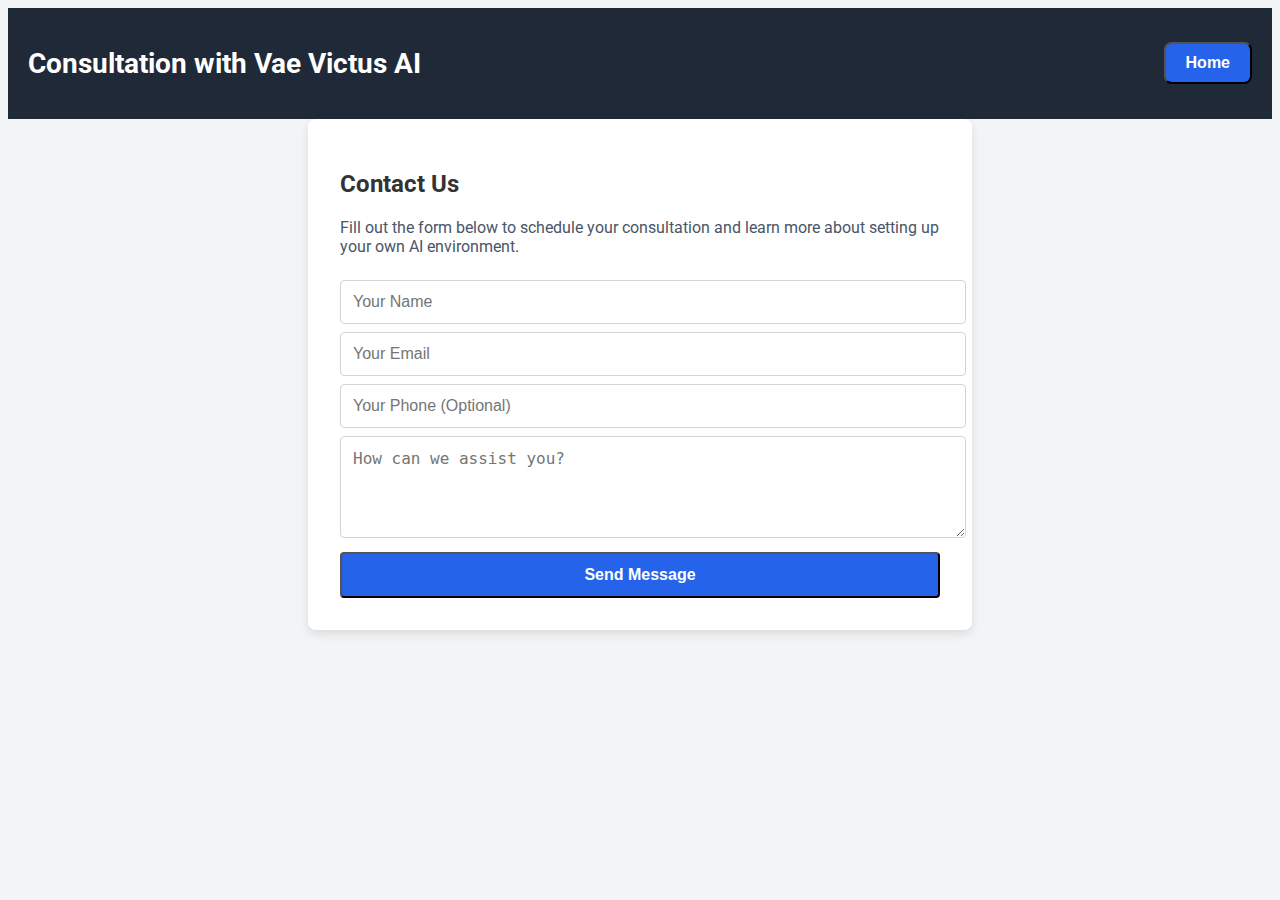
==== consultation.html @ 9afa5883 "new method" ====
<!DOCTYPE html>
<html lang="en">
<head>
    <meta charset="UTF-8">
    <meta name="viewport" content="width=device-width, initial-scale=1.0">
    <title>Consultation - Vae Victus AI</title>
    <link href="https://fonts.googleapis.com/css2?family=Roboto:wght@400;700&display=swap" rel="stylesheet">
    <style>
        /* General styles */
        body {
            font-family: 'Roboto', sans-serif;
            background-color: #f3f4f6;
            color: #333;
        }
        
        /* Header styles */
        header {
            background-color: #1f2937;
            color: white;
            padding: 20px;
            display: flex;
            justify-content: space-between;
            align-items: center;
        }

        header h1 {
            font-size: 1.75rem;
        }

        /* Home button */
        .home-button {
            background-color: #2563eb;
            color: white;
            padding: 10px 20px;
            border-radius: 8px;
            font-weight: bold;
            font-size: 1rem;
            cursor: pointer;
            transition: background-color 0.3s ease;
            text-align: center;
            outline: none;
        }

        .home-button:hover {
            background-color: #1d4ed8;
        }

        .home-button:focus {
            box-shadow: 0 0 0 3px rgba(37, 99, 235, 0.3);
        }
        
        /* Contact form styles */
        .contact-form {
            background-color: white;
            padding: 2rem;
            box-shadow: 0px 4px 10px rgba(0, 0, 0, 0.1);
            border-radius: 8px;
            max-width: 600px;
            margin: auto;
        }
        
        .contact-form h2 {
            color: #333;
        }
        
        .contact-form p {
            color: #4a5568;
        }
        
        /* Form inputs */
        .contact-form input,
        .contact-form textarea {
            width: 100%;
            padding: 12px;
            margin-top: 8px;
            border: 1px solid #d1d5db;
            border-radius: 4px;
            font-size: 1rem;
            color: #333;
        }
        
        .contact-form input:focus,
        .contact-form textarea:focus {
            outline: none;
            border-color: #2563eb;
            box-shadow: 0 0 0 3px rgba(37, 99, 235, 0.3);
        }
        
        .contact-form textarea {
            resize: vertical;
        }
        
        /* Submit button */
        .contact-form button {
            width: 100%;
            padding: 12px;
            background-color: #2563eb;
            color: white;
            font-weight: bold;
            border-radius: 4px;
            font-size: 1rem;
            margin-top: 10px;
            cursor: pointer;
            transition: background-color 0.3s ease;
        }
        
        .contact-form button:hover {
            background-color: #1d4ed8;
        }
        
        /* Footer */
        footer {
            background-color: #1f2937;
            color: #f3f4f6;
            padding: 10px 0;
            text-align: center;
            box-shadow: 0 -4px 6px rgba(0, 0, 0, 0.1);
            margin-top: 20px;
        }
        
        footer p {
            font-size: 0.9rem;
        }
        
        /* Responsive adjustments */
        @media (max-width: 768px) {
            .contact-form {
                padding: 1.5rem;
            }
            .contact-form h2 {
                font-size: 1.75rem;
            }
        }
    </style>
</head>
<body>

    <!-- Header with Home button -->
    <header>
        <h1>Consultation with Vae Victus AI</h1>
        <button onclick="window.location.href='index.html'" class="home-button">Home</button>
    </header>
    
    <!-- Main content with contact form -->
    <main class="container mx-auto px-6 py-12">
        <section id="contact" class="contact-form">
            <h2 class="text-2xl font-bold text-center mb-4">Contact Us</h2>
            <p class="text-center mb-6 text-gray-600">
                Fill out the form below to schedule your consultation and learn more about setting up your own AI environment.
            </p>
            <form action="https://formspree.io/f/myyrjovy" method="POST" class="grid grid-cols-1 gap-4">
                <input type="text" id="name" name="name" placeholder="Your Name" required class="p-3 border border-gray-300 rounded focus:outline-none focus:ring-2 focus:ring-blue-500">
                <input type="email" id="email" name="email" placeholder="Your Email" required class="p-3 border border-gray-300 rounded focus:outline-none focus:ring-2 focus:ring-blue-500">
                <input type="text" id="phone" name="phone" placeholder="Your Phone (Optional)" class="p-3 border border-gray-300 rounded focus:outline-none focus:ring-2 focus:ring-blue-500">
                <textarea id="message" name="message" placeholder="How can we assist you?" rows="4" required class="p-3 border border-gray-300 rounded focus:outline-none focus:ring-2 focus:ring-blue-500"></textarea>
                <button type="submit" class="bg-blue-500 text-white py-3 rounded-lg font-semibold hover:bg-blue-600 focus:outline-none focus:ring-2 focus:ring-blue-500">
                    Send Message
                </button>
            </form>
        </section>
    </main>
</body>
</html>
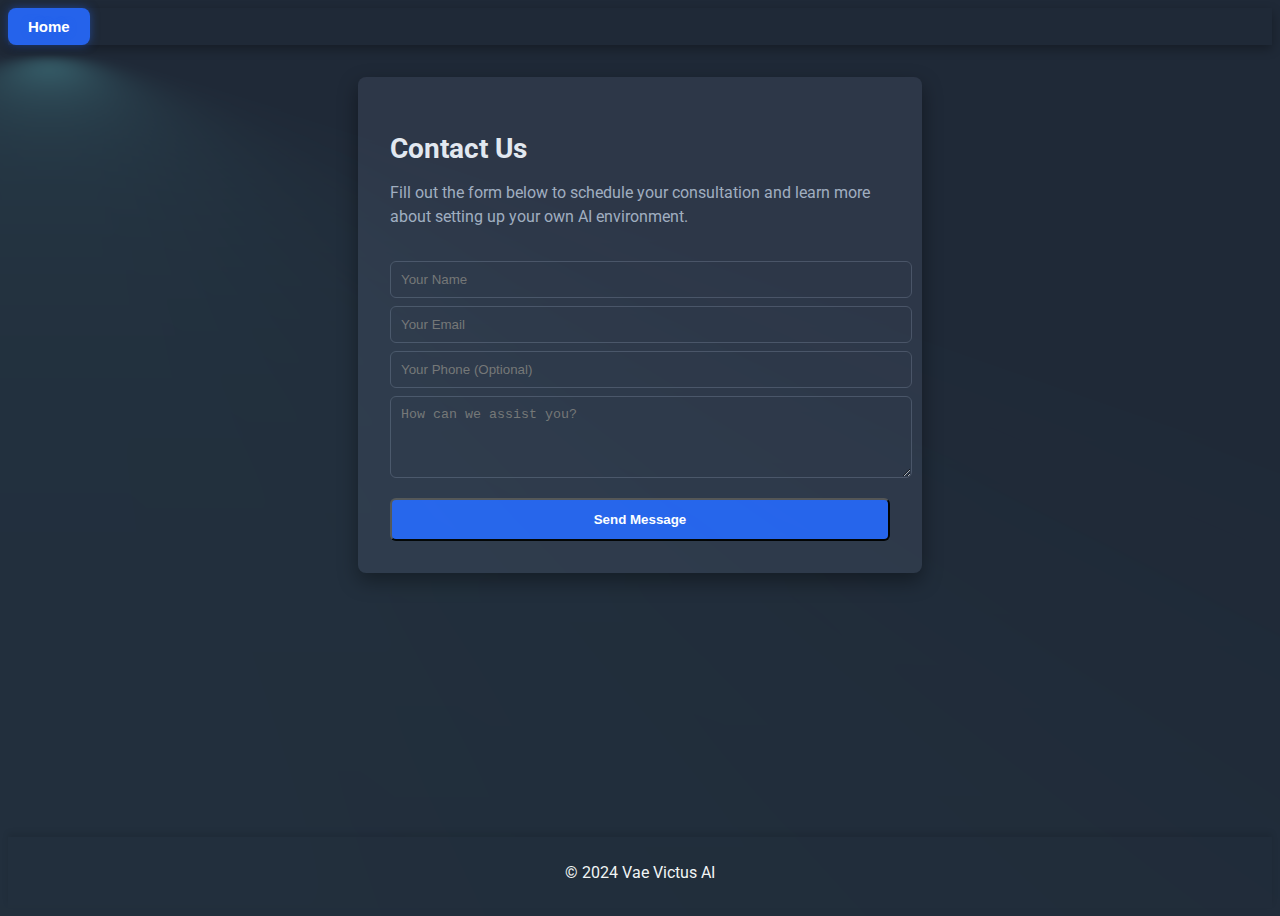
==== commit d769d374: "new" ====
--- a/consultation.html
+++ b/consultation.html
@@ -5,159 +5,147 @@
     <meta name="viewport" content="width=device-width, initial-scale=1.0">
     <title>Consultation - Vae Victus AI</title>
     <link href="https://fonts.googleapis.com/css2?family=Roboto:wght@400;700&display=swap" rel="stylesheet">
+    <link rel="stylesheet" href="style.css"> <!-- Link to external stylesheet -->
     <style>
-        /* General styles */
+        /* Main background and font styles */
         body {
             font-family: 'Roboto', sans-serif;
-            background-color: #f3f4f6;
-            color: #333;
+            background-color: #1f2937;
+            color: #e5e7eb;
+            display: flex;
+            flex-direction: column;
+            min-height: 100vh;
         }
         
-        /* Header styles */
+        /* Header styling */
         header {
             background-color: #1f2937;
             color: white;
-            padding: 20px;
-            display: flex;
-            justify-content: space-between;
-            align-items: center;
+            box-shadow: 0 4px 10px rgba(0, 0, 0, 0.3);
+        }
+        
+        .glowbutton {
+            --glow-color: #2563eb;
+            padding: 10px 20px;
+            color: white;
+            font-weight: bold;
+            background-color: #2563eb;
+            border-radius: 8px;
+            border: 0;
+            outline: none;
+            box-shadow: 0 0 10px rgba(37, 99, 235, 0.5);
+            cursor: pointer;
+            transition: all 0.3s ease;
         }
 
-        header h1 {
-            font-size: 1.75rem;
-        }
-
-        /* Home button */
-        .home-button {
-            background-color: #2563eb;
-            color: white;
-            padding: 10px 20px;
-            border-radius: 8px;
-            font-weight: bold;
-            font-size: 1rem;
-            cursor: pointer;
-            transition: background-color 0.3s ease;
-            text-align: center;
-            outline: none;
-        }
-
-        .home-button:hover {
+        .glowbutton:hover {
             background-color: #1d4ed8;
-        }
-
-        .home-button:focus {
-            box-shadow: 0 0 0 3px rgba(37, 99, 235, 0.3);
+            box-shadow: 0 0 15px rgba(29, 78, 216, 0.7);
         }
         
-        /* Contact form styles */
+        /* Main content and form */
         .contact-form {
-            background-color: white;
+            background-color: #2d3748;
             padding: 2rem;
-            box-shadow: 0px 4px 10px rgba(0, 0, 0, 0.1);
             border-radius: 8px;
-            max-width: 600px;
-            margin: auto;
+            box-shadow: 0 8px 20px rgba(0, 0, 0, 0.4);
+            max-width: 500px;
+            margin: 2rem auto;
         }
         
         .contact-form h2 {
-            color: #333;
+            color: #e2e8f0;
+            font-size: 1.75rem;
+            margin-bottom: 1rem;
         }
-        
+
         .contact-form p {
-            color: #4a5568;
+            color: #a0aec0;
+            margin-bottom: 1.5rem;
+            line-height: 1.5;
         }
-        
-        /* Form inputs */
+
         .contact-form input,
         .contact-form textarea {
             width: 100%;
-            padding: 12px;
+            padding: 10px;
             margin-top: 8px;
-            border: 1px solid #d1d5db;
-            border-radius: 4px;
-            font-size: 1rem;
-            color: #333;
+            border: 1px solid #4a5568;
+            border-radius: 6px;
+            background-color: #2d3748;
+            color: #e2e8f0;
+            transition: border-color 0.3s;
         }
-        
+
         .contact-form input:focus,
         .contact-form textarea:focus {
             outline: none;
             border-color: #2563eb;
-            box-shadow: 0 0 0 3px rgba(37, 99, 235, 0.3);
+            box-shadow: 0 0 5px rgba(37, 99, 235, 0.5);
         }
-        
-        .contact-form textarea {
-            resize: vertical;
-        }
-        
-        /* Submit button */
+
         .contact-form button {
             width: 100%;
             padding: 12px;
+            margin-top: 1rem;
             background-color: #2563eb;
             color: white;
+            border-radius: 6px;
             font-weight: bold;
-            border-radius: 4px;
-            font-size: 1rem;
-            margin-top: 10px;
-            cursor: pointer;
-            transition: background-color 0.3s ease;
+            transition: background-color 0.3s;
         }
-        
+
         .contact-form button:hover {
             background-color: #1d4ed8;
         }
-        
-        /* Footer */
+
+        /* Footer styling */
         footer {
             background-color: #1f2937;
-            color: #f3f4f6;
+            color: #e5e7eb;
+            text-align: center;
             padding: 10px 0;
-            text-align: center;
-            box-shadow: 0 -4px 6px rgba(0, 0, 0, 0.1);
-            margin-top: 20px;
+            margin-top: auto;
         }
-        
-        footer p {
-            font-size: 0.9rem;
-        }
-        
-        /* Responsive adjustments */
-        @media (max-width: 768px) {
+
+        /* Responsive form adjustments */
+        @media (max-width: 640px) {
             .contact-form {
                 padding: 1.5rem;
-            }
-            .contact-form h2 {
-                font-size: 1.75rem;
             }
         }
     </style>
 </head>
 <body>
+    <header class="bg-gray-800 shadow-md sticky top-0 z-50">
+        <div class="container mx-auto px-6 py-4 flex">
+            <div class="flex items-center">
+            
+            <button onclick="window.location.href='index.html'" class="glowbutton">Home</button>
+        </div>
+        </div>
+    </header>
 
-    <!-- Header with Home button -->
-    <header>
-        <h1>Consultation with Vae Victus AI</h1>
-        <button onclick="window.location.href='index.html'" class="home-button">Home</button>
-    </header>
-    
-    <!-- Main content with contact form -->
-    <main class="container mx-auto px-6 py-12">
+    <main class="container mx-auto px-6 py-12 text-center flex-grow">
         <section id="contact" class="contact-form">
-            <h2 class="text-2xl font-bold text-center mb-4">Contact Us</h2>
-            <p class="text-center mb-6 text-gray-600">
+            <h2 class="text-3xl font-semibold mb-4">Contact Us</h2>
+            <p class="text-lg text-gray-300 mb-6">
                 Fill out the form below to schedule your consultation and learn more about setting up your own AI environment.
             </p>
-            <form action="https://formspree.io/f/myyrjovy" method="POST" class="grid grid-cols-1 gap-4">
-                <input type="text" id="name" name="name" placeholder="Your Name" required class="p-3 border border-gray-300 rounded focus:outline-none focus:ring-2 focus:ring-blue-500">
-                <input type="email" id="email" name="email" placeholder="Your Email" required class="p-3 border border-gray-300 rounded focus:outline-none focus:ring-2 focus:ring-blue-500">
-                <input type="text" id="phone" name="phone" placeholder="Your Phone (Optional)" class="p-3 border border-gray-300 rounded focus:outline-none focus:ring-2 focus:ring-blue-500">
-                <textarea id="message" name="message" placeholder="How can we assist you?" rows="4" required class="p-3 border border-gray-300 rounded focus:outline-none focus:ring-2 focus:ring-blue-500"></textarea>
-                <button type="submit" class="bg-blue-500 text-white py-3 rounded-lg font-semibold hover:bg-blue-600 focus:outline-none focus:ring-2 focus:ring-blue-500">
+            <form action="https://formspree.io/f/myyrjovy" method="POST" class="space-y-4">
+                <input type="text" id="name" name="name" placeholder="Your Name" required class="p-3">
+                <input type="email" id="email" name="email" placeholder="Your Email" required class="p-3">
+                <input type="text" id="phone" name="phone" placeholder="Your Phone (Optional)" class="p-3">
+                <textarea id="message" name="message" placeholder="How can we assist you?" rows="4" required class="p-3"></textarea>
+                <button type="submit" class="bg-blue-600 text-white py-3 rounded-lg font-semibold hover:bg-blue-700">
                     Send Message
                 </button>
             </form>
         </section>
     </main>
+
+    <footer class="bg-gray-800 text-gray-100 text-center p-4 mt-8">
+        <p>© 2024 Vae Victus AI</p>
+    </footer>
 </body>
 </html>
--- a/style.css
+++ b/style.css
@@ -0,0 +1,461 @@
+        body {
+            background-color: #f3f4f6;
+            color: #333;
+            font-family: 'Roboto', sans-serif;
+            min-height: 100vh;
+            display: flex;
+            flex-direction: column;
+        }
+        p {
+            color: whitesmoke;
+        }
+        header {
+            background-color: #1f2937;
+            color: white;
+        }
+
+        footer {
+            background-color: #1f2937;
+            color: #f3f4f6;
+            padding: 10px 0;
+            text-align: center;
+            box-shadow: 0 -4px 6px rgba(0, 0, 0, 0.1);
+        }
+        h1 h2 h3 h4 h5 h6 { 
+            color: whitesmoke;
+        }
+
+        a {
+            color: #2563eb;
+        }
+
+        a:hover {
+            color: #1d4ed8;
+        }
+
+        button,
+        .btn {
+            background-color: #2563eb;
+            color: white;
+            padding: 10px 20px;
+            border-radius: 8px;
+        }
+
+        button:hover,
+        .btn:hover {
+            background-color: #1d4ed8;
+        }
+
+        main {
+            flex: 1;
+            padding-bottom: 50px;
+        }
+
+        /* Banner section with background image */
+        .bg-cover {
+            background-image: url('banner.png');
+            background-size: cover;
+            background-position: center;
+            color: white;
+            padding: 80px 20px;
+        }
+
+        /* From Uiverse.io by iconicchandu */ 
+.card {
+    --white: hsl(0, 0%, 100%);
+    --black: hsl(240, 15%, 9%);
+    --paragraph: hsl(0, 0%, 83%);
+    --line: hsl(240, 9%, 17%);
+    --primary: hsl(189, 92%, 58%);
+  
+    position: relative;
+  
+    display: flex;
+    flex-direction: column;
+    gap: 1rem;
+  
+    padding: 1rem;
+    width: 19rem;
+    background-color: hsla(240, 15%, 9%, 1);
+    background-image: radial-gradient(
+        at 88% 40%,
+        hsla(240, 15%, 9%, 1) 0px,
+        transparent 85%
+      ),
+      radial-gradient(at 49% 30%, hsla(240, 15%, 9%, 1) 0px, transparent 85%),
+      radial-gradient(at 14% 26%, hsla(240, 15%, 9%, 1) 0px, transparent 85%),
+      radial-gradient(at 0% 64%, hsl(189, 99%, 26%) 0px, transparent 85%),
+      radial-gradient(at 41% 94%, hsl(189, 97%, 36%) 0px, transparent 85%),
+      radial-gradient(at 100% 99%, hsl(188, 94%, 13%) 0px, transparent 85%);
+  
+    border-radius: 1rem;
+    box-shadow: 0px -16px 24px 0px rgba(255, 255, 255, 0.25) inset;
+  }
+  
+  .card .card__border {
+    overflow: hidden;
+    pointer-events: none;
+  
+    position: absolute;
+    z-index: -10;
+    top: 50%;
+    left: 50%;
+    transform: translate(-50%, -50%);
+  
+    width: calc(100% + 2px);
+    height: calc(100% + 2px);
+    background-image: linear-gradient(
+      0deg,
+      hsl(0, 0%, 100%) -50%,
+      hsl(0, 0%, 40%) 100%
+    );
+  
+    border-radius: 1rem;
+  }
+  
+  .card .card__border::before {
+    content: "";
+    pointer-events: none;
+  
+    position: fixed;
+    z-index: 200;
+    top: 50%;
+    left: 50%;
+    transform: translate(-50%, -50%), rotate(0deg);
+    transform-origin: left;
+  
+    width: 200%;
+    height: 10rem;
+    background-image: linear-gradient(
+      0deg,
+      hsla(0, 0%, 100%, 0) 0%,
+      hsl(189, 100%, 50%) 40%,
+      hsl(189, 100%, 50%) 60%,
+      hsla(0, 0%, 40%, 0) 100%
+    );
+  
+    animation: rotate 8s linear infinite;
+  }
+  
+  @keyframes rotate {
+    to {
+      transform: rotate(360deg);
+    }
+  }
+  
+  .card .card_title__container .card_title {
+    font-size: 1.2rem;
+    color: var(--white);
+  }
+  
+  .card .card_title__container .card_paragraph {
+    margin-top: 0.25rem;
+    width: 65%;
+  
+    font-size: 0.75rem;
+    color: var(--paragraph);
+  }
+  
+  .card .line {
+    width: 100%;
+    height: 0.1rem;
+    background-color: var(--line);
+  
+    border: none;
+  }
+  
+  .card .card__list {
+    display: flex;
+    flex-direction: column;
+    gap: 0.5rem;
+  }
+  
+  .card .card__list .card__list_item {
+    display: flex;
+    align-items: center;
+    gap: 0.5rem;
+  }
+  
+  .card .card__list .card__list_item .check {
+    display: flex;
+    justify-content: center;
+    align-items: center;
+  
+    width: 1rem;
+    height: 1rem;
+    background-color: var(--primary);
+  
+    border-radius: 50%;
+  }
+  
+  .card .card__list .card__list_item .check .check_svg {
+    width: 0.75rem;
+    height: 0.75rem;
+  
+    fill: var(--black);
+  }
+  
+  .card .card__list .card__list_item .list_text {
+    font-size: 0.75rem;
+    color: var(--white);
+  }
+  
+
+  
+
+        .features-section {
+            background-color: #e5e7eb;
+            padding: 40px;
+            border-radius: 8px;
+        }
+
+        .features-list {
+            display: flex;
+            flex-wrap: wrap;
+            justify-content: space-around;
+        }
+
+        .feature-item {
+            background-color: #ffffff;
+            padding: 20px;
+            margin: 10px;
+            border-radius: 12px;
+            width: 45%;
+            text-align: center;
+            transition: transform 0.3s ease, box-shadow 0.3s ease;
+        }
+
+        .feature-item:hover {
+            transform: translateY(-5px);
+            box-shadow: 0 8px 16px rgba(0, 0, 0, 0.2);
+        }
+
+        .feature-item h3 {
+            color: #2563eb;
+            margin-bottom: 10px;
+            
+        }
+
+        .feature-item p {
+            color: #555;
+            
+        }
+        .glowbutton {
+            --glow-color: rgb(176, 252, 255);
+            --glow-spread-color: rgba(123, 251, 255, 0.781);
+            --enhanced-glow-color: rgb(206, 255, 255);
+            --btn-color: rgb(61, 127, 136);
+            border: 0.25em solid var(--glow-color);
+            padding: 1em 3em;
+            color: var(--glow-color);
+            font-size: 15px;
+            font-weight: bold;
+            background-color: var(--btn-color);
+            border-radius: 1em;
+            outline: none;
+            box-shadow: 0 0 1em 0.25em var(--glow-color),
+              0 0 4em 1em var(--glow-spread-color),
+              inset 0 0 0.75em 0.25em var(--glow-color);
+            text-shadow: 0 0 0.5em var(--glow-color);
+            position: relative;
+            transition: all 0.3s;
+            animation: cyberGlow 3s ease-in-out infinite;
+          }
+          
+          .glowbutton::after {
+            pointer-events: none;
+            content: "";
+            position: absolute;
+            top: 120%;
+            left: 0;
+            height: 100%;
+            width: 100%;
+            background-color: var(--glow-spread-color);
+            filter: blur(2em);
+            opacity: 0.7;
+            transform: perspective(1.5em) rotateX(35deg) scale(1, 0.6);
+          }
+          
+          .glowbutton:hover {
+            color: var(--btn-color);
+            background-color: var(--glow-color);
+            box-shadow: 0 0 1em 0.25em var(--glow-color),
+              0 0 4em 2em var(--glow-spread-color),
+              inset 0 0 0.75em 0.25em var(--glow-color);
+          }
+          
+          .glowbutton:active {
+            box-shadow: 0 0 0.6em 0.25em var(--glow-color),
+              0 0 2.5em 2em var(--glow-spread-color),
+              inset 0 0 0.5em 0.25em var(--glow-color);
+          }
+          .spiffy {
+            /* Basic dimensions and centering */
+            width: 100%;
+            height: 100%;
+            display: flex;
+            justify-content: center;
+            align-items: center;
+          
+            /* Dark mode colors and gradient */
+            background: #121212; /* Fallback for browsers that don't support gradients */
+            background: linear-gradient(
+              135deg,
+              #121212 25%,
+              #1a1a1a 25%,
+              #1a1a1a 50%,
+              #121212 50%,
+              #121212 75%,
+              #1a1a1a 75%,
+              #1a1a1a
+            );
+            background-size: 40px 40px;
+          
+            /* Animation */
+            animation: move 4s linear infinite;
+          }
+          
+          @keyframes move {
+            0% {
+              background-position: 0 0;
+            }
+            100% {
+              background-position: 40px 40px;
+            }
+          }
+          .spiffy h2 {
+            color: #ffffff; /* Ensures heading is white */
+            text-align: center; /* Centers the heading */
+            
+        }
+          
+          
+
+        @media (max-width: 768px) {
+            .feature-item {
+                width: 100%;
+            }
+        }
+        @media (max-width: 800px) {
+            .glowbutton {
+              padding: 0.5em 1.5em;
+              font-size: 12px;
+            }
+          }
+
+        /* Maintenance Overlay */
+        .maintenance-overlay {
+            position: fixed;
+            inset: 0;
+            background-color: rgba(0, 0, 0, 0.75);
+            display: none;
+            justify-content: center;
+            align-items: center;
+            z-index: 9999;
+        }
+
+        .maintenance-message {
+            background-color: #f44336;
+            color: white;
+            padding: 20px;
+            border-radius: 12px;
+            text-align: center;
+            box-shadow: 0 6px 12px rgba(0, 0, 0, 0.1);
+        }
+
+        .maintenance-message h2 {
+            font-size: 2rem;
+            margin-bottom: 10px;
+        }
+
+        .maintenance-message p {
+            font-size: 1.25rem;
+            margin-bottom: 20px;
+        }
+
+        .maintenance-message button {
+            background-color: #ffffff;
+            color: #f44336;
+            padding: 10px 20px;
+            border-radius: 8px;
+            cursor: pointer;
+        }
+
+        .maintenance-message button:hover {
+            background-color: #ffdddd;
+        }
+        .particle-matrix {
+            position: fixed;
+            top: 0;
+            left: 0;
+            width: 100%;
+            height: 100%;
+            z-index: -1;
+            opacity: 0.3;
+            background-color: #0a0a0f;
+        }
+        .matrix-container {
+            position: fixed;
+            top: 0;
+            left: 0;
+            width: 100%;
+            height: 100%;
+            background-color: black;
+            overflow: hidden;
+            z-index: -1;
+        }
+        
+        .matrix {
+            width: 100%;
+            height: 100%;
+            color: #00ff41;
+            font-size: 18px;
+            white-space: nowrap;
+            overflow: hidden;
+            display: flex;
+            flex-wrap: wrap;
+        }
+        
+        @keyframes fall {
+            0% {
+                transform: translateY(-100%);
+                opacity: 0;
+            }
+            25% {
+                opacity: 1;
+            }
+            75% {
+                opacity: 1;
+            }
+            100% {
+                transform: translateY(100%);
+                opacity: 0;
+            }
+        }
+        
+        .matrix::before {
+            content: '010101010010011001110010101010101110101011001101000011010010101100110110111100101101';
+            animation: fall 3s linear infinite;
+            letter-spacing: 5px;
+            animation-delay: 0s;
+        }
+        
+        .matrix::after {
+            content: '1110101011010100101010101111010101001010010101101010110011101011010110111010101';
+            animation: fall 4s linear infinite;
+            letter-spacing: 5px;
+            animation-delay: 1s;
+        }
+        
+        
+        .advanced-tech-background {
+            position: fixed;
+            top: 0;
+            left: 0;
+            width: 100%;
+            height: 100%;
+            z-index: -1;
+            opacity: 0.7;
+            background-color: #0a0a0f;
+        }
+        
